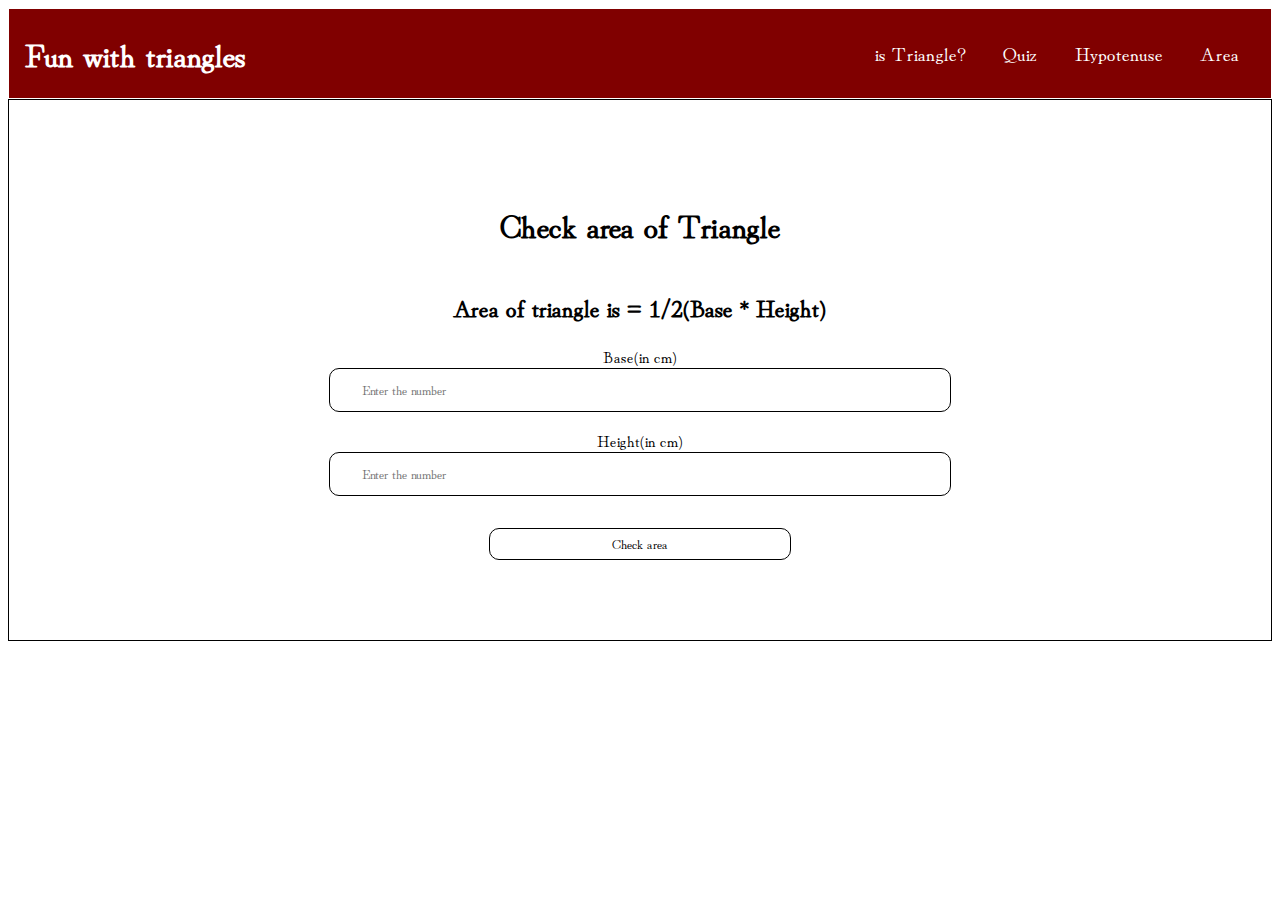
==== area.html @ a75fd476 "first commit" ====
<!DOCTYPE html>
<html lang="en">
  <head>
    <meta charset="UTF-8" />
    <meta http-equiv="X-UA-Compatible" content="IE=edge" />
    <meta name="viewport" content="width=device-width, initial-scale=1.0" />
    <title>Area</title>
    <link rel="stylesheet" href="style.css" />
    <link rel="preconnect" href="https://fonts.googleapis.com" />
    <link rel="preconnect" href="https://fonts.gstatic.com" crossorigin />
    <link
      href="https://fonts.googleapis.com/css2?family=Hina+Mincho&display=swap"
      rel="stylesheet"
    />
  </head>
  <body>
    <header class="header">
      <h1>Fun with triangles</h1>
      <nav class="nav">
        <a class="links" href="index.html">is Triangle?</a>
        <a class="links" href="quiz.html">Quiz</a>
        <a class="links" href="hypotenuse.html">Hypotenuse</a>
        <a class="links" href="area.html">Area</a>
      </nav>
    </header>
    <div class="content">
      <h1>Check area of Triangle</h1>
      <h2>Area of triangle is = 1/2(Base * Height)</h2>
      <label>Base(in cm)</label>
      <input placeholder="Enter the number" class="inputs" type="number" />
      <label>Height(in cm)</label>
      <input placeholder="Enter the number" class="inputs" type="number" />
      <button id="btn">Check area</button>
      <div id="outputArea"></div>
    </div>
    <script src="area.js"></script>
  </body>
</html>
---- style.css ----
* {
  font-family: "Hina Mincho", serif;
}

.content {
  display: flex;
  flex-direction: column;
  border: 1px solid;
  text-align: center;
  justify-content: center;
  padding: 5rem 20rem;
}
.inputs,
.angle-input,
.side_inputs {
  height: 2.5rem;
  outline: none;
  margin-bottom: 1rem;
  border-radius: 10px;
  border: 1px solid;
  padding-left: 2rem;
}

#btn,
#btnHypo,
#submit_answer_btn,
#is_triangle {
  background: transparent;
  height: 2rem;
  text-align: center;
  outline: none;
  border: 1px solid;
  margin: 0 10rem;
  margin-top: 1rem;
  border-radius: 10px;
}

/* quiz */
.header {
  display: flex;
  justify-content: space-between;
  align-items: center;
  border: 1px solid;
  background-color: maroon;
  color: white;
  padding: 0 1rem;
}
.nav {
  /* border: 1px solid; */
}
.links {
  padding: 0 1rem;
  font-size: 1.2rem;
  color: white;
  text-decoration: none;
}
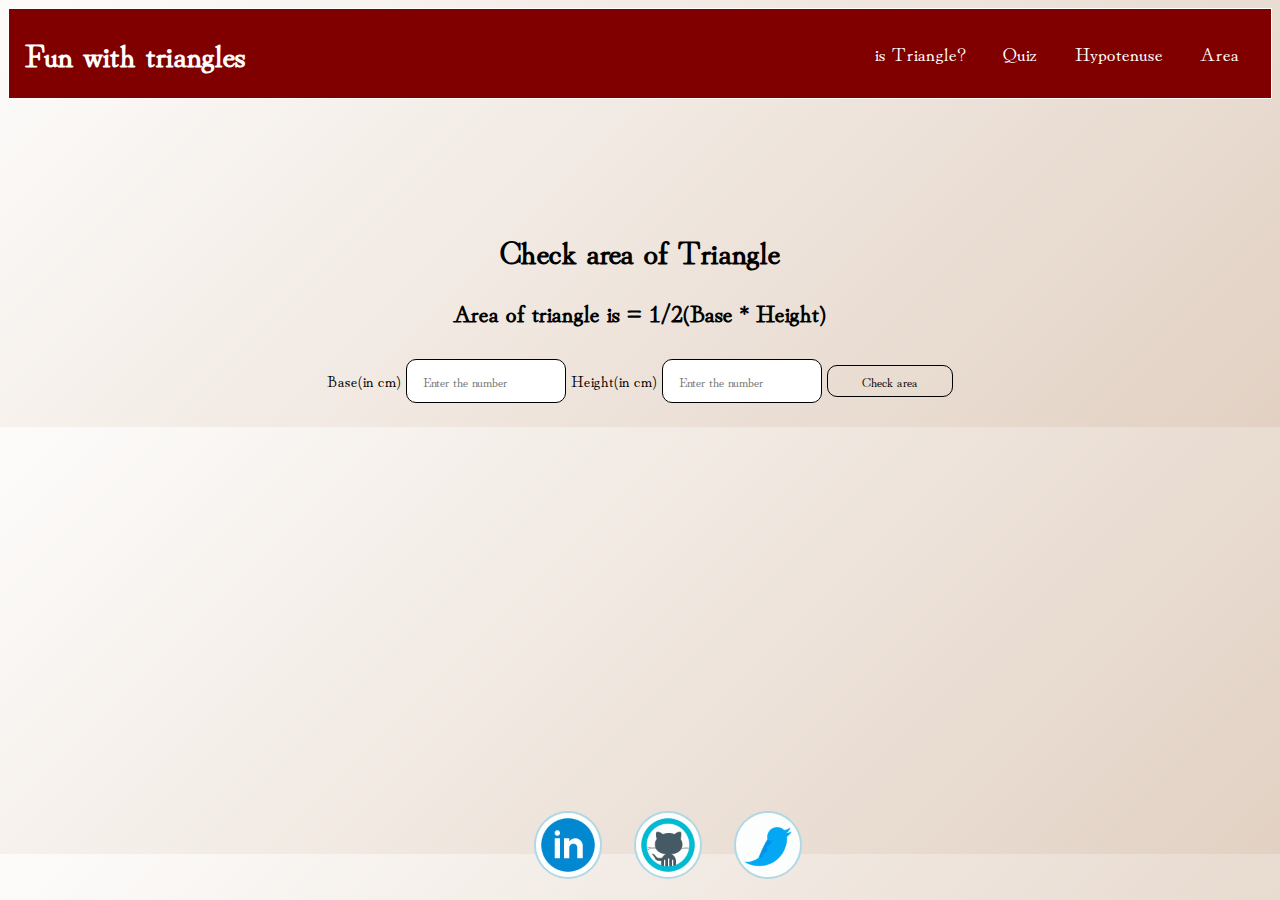
==== commit e3efe96c: "footer fix" ====
--- a/area.html
+++ b/area.html
@@ -33,6 +33,21 @@
       <button id="btn">Check area</button>
       <div id="outputArea"></div>
     </div>
+    <footer class="footer">
+      <div class="foot">
+        <ul class="lists">
+          <li>
+            <img class="list" src="/images/linkedin.gif" alt="" />
+          </li>
+          <li>
+            <img class="list" src="/images/github.gif" alt="" />
+          </li>
+          <li>
+            <img class="list" src="/images/twitter.gif" alt="" />
+          </li>
+        </ul>
+      </div>
+    </footer>
     <script src="area.js"></script>
   </body>
 </html>
--- a/style.css
+++ b/style.css
@@ -1,14 +1,13 @@
 * {
   font-family: "Hina Mincho", serif;
 }
+body {
+  background-image: linear-gradient(135deg, #fdfcfb 0%, #e2d1c3 100%);
+}
 
 .content {
-  display: flex;
-  flex-direction: column;
-  border: 1px solid;
   text-align: center;
-  justify-content: center;
-  padding: 5rem 20rem;
+  margin-top: 8rem;
 }
 .inputs,
 .angle-input,
@@ -18,7 +17,7 @@
   margin-bottom: 1rem;
   border-radius: 10px;
   border: 1px solid;
-  padding-left: 2rem;
+  padding-left: 1rem;
 }
 
 #btn,
@@ -26,11 +25,11 @@
 #submit_answer_btn,
 #is_triangle {
   background: transparent;
+  cursor: pointer;
   height: 2rem;
-  text-align: center;
   outline: none;
+  min-width: 10%;
   border: 1px solid;
-  margin: 0 10rem;
   margin-top: 1rem;
   border-radius: 10px;
 }
@@ -54,3 +53,23 @@
   color: white;
   text-decoration: none;
 }
+.footer {
+  text-align: center;
+}
+.lists {
+  list-style-type: none;
+  display: flex;
+  justify-content: center;
+}
+.list {
+  border: 2px solid lightblue;
+  width: 4rem;
+  height: 4rem;
+  border-radius: 50%;
+  margin: 0 1rem;
+}
+.foot{
+  position: absolute;
+  bottom: 0;
+  width: 100%;
+}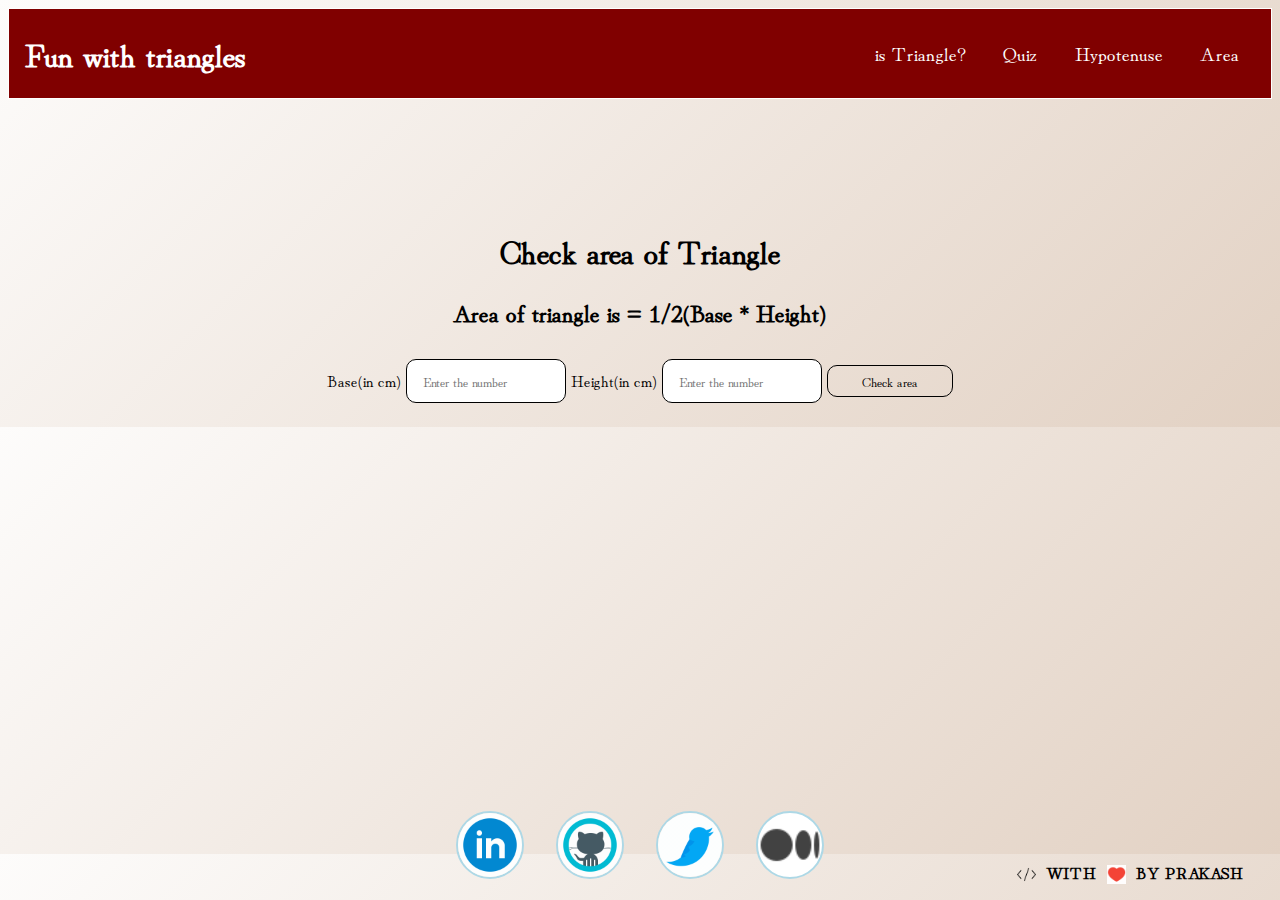
==== commit 5beac9c9: "stylings" ====
--- a/area.html
+++ b/area.html
@@ -36,16 +36,46 @@
     <footer class="footer">
       <div class="foot">
         <ul class="lists">
-          <li>
-            <img class="list" src="/images/linkedin.gif" alt="" />
-          </li>
-          <li>
-            <img class="list" src="/images/github.gif" alt="" />
-          </li>
-          <li>
-            <img class="list" src="/images/twitter.gif" alt="" />
-          </li>
+          <a
+            href="https://www.linkedin.com/in/prakash-agrahari-a5655312b/"
+            target="#"
+          >
+            <li>
+              <img class="list" src="/images/linkedin.gif" alt="" />
+            </li>
+          </a>
+          <a href="https://github.com/prakash855" target="#">
+            <li>
+              <img class="list" src="/images/github.gif" alt="" />
+            </li>
+          </a>
+          <a href="https://twitter.com/PrakashAgrahar3" target="#">
+            <li>
+              <img class="list" src="/images/twitter.gif" alt="" />
+            </li>
+          </a>
+          <a href="https://prakash855.medium.com/" target="#">
+            <li>
+              <img
+                style="background: white"
+                class="list"
+                src="/images/medium.png"
+                alt=""
+              />
+            </li>
+          </a>
         </ul>
+        <p class="intro">
+          &nbsp;<img
+            style="width: 1.2rem"
+            src="/images/code.png"
+            alt=""
+          />&nbsp; WITH &nbsp;<img
+            style="width: 1.2rem"
+            src="/images/heart.gif"
+            alt=""
+          />&nbsp; BY PRAKASH
+        </p>
       </div>
     </footer>
     <script src="area.js"></script>
--- a/style.css
+++ b/style.css
@@ -67,9 +67,24 @@
   height: 4rem;
   border-radius: 50%;
   margin: 0 1rem;
+  cursor: pointer;
 }
 .foot{
   position: absolute;
   bottom: 0;
+  left: -20px;
   width: 100%;
+}
+.intro{
+  position: absolute;
+  display: flex;
+  align-items: flex-end;
+  bottom: 0;
+  right: 1rem;
+  font-weight: 600;
+}
+@media (max-width:670px){
+  .intro{
+    display: none;
+  }
 }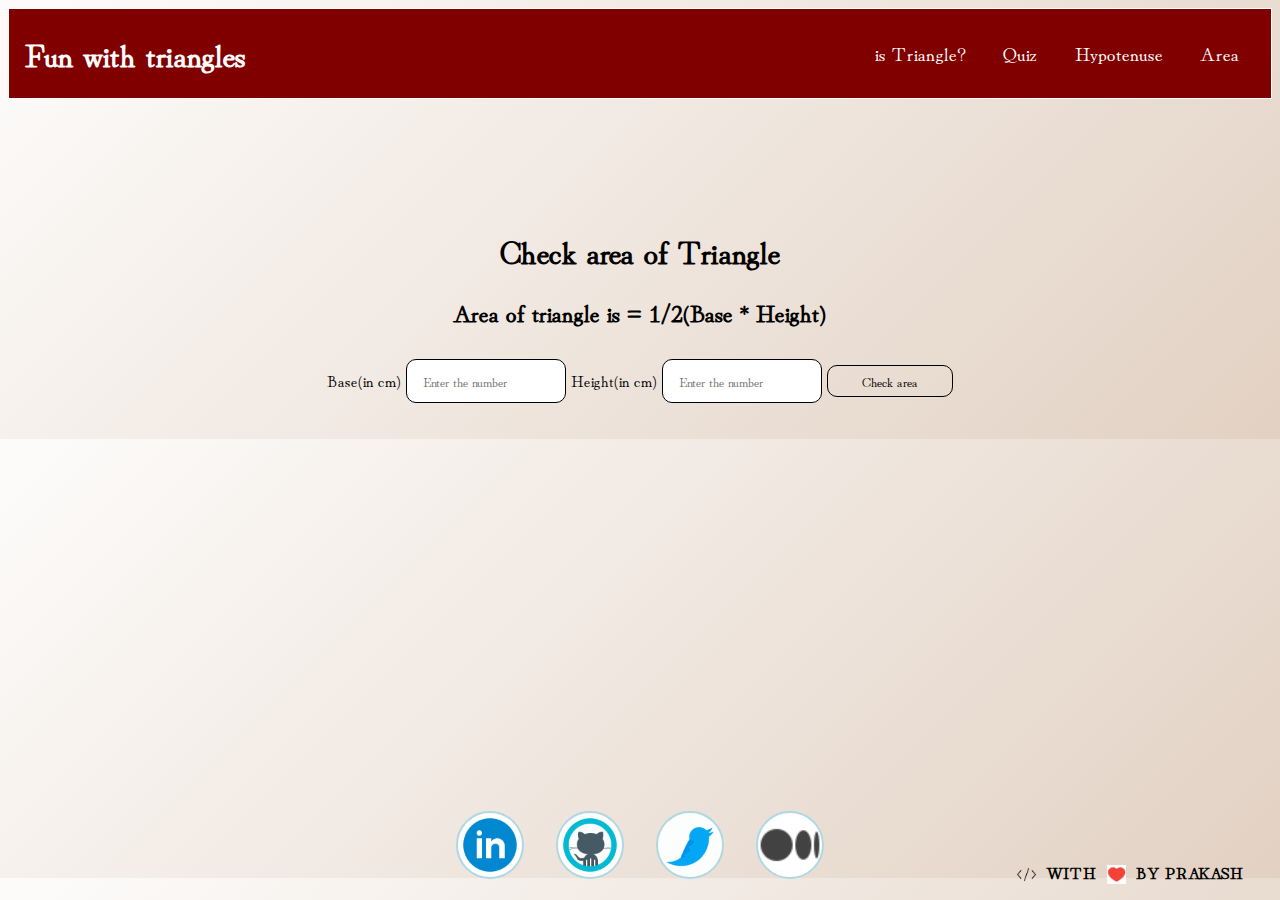
==== commit e43a9c51: "output text" ====
--- a/area.html
+++ b/area.html
@@ -31,7 +31,7 @@
       <label>Height(in cm)</label>
       <input placeholder="Enter the number" class="inputs" type="number" />
       <button id="btn">Check area</button>
-      <div id="outputArea"></div>
+      <h2 id="outputArea"></h2>
     </div>
     <footer class="footer">
       <div class="foot">
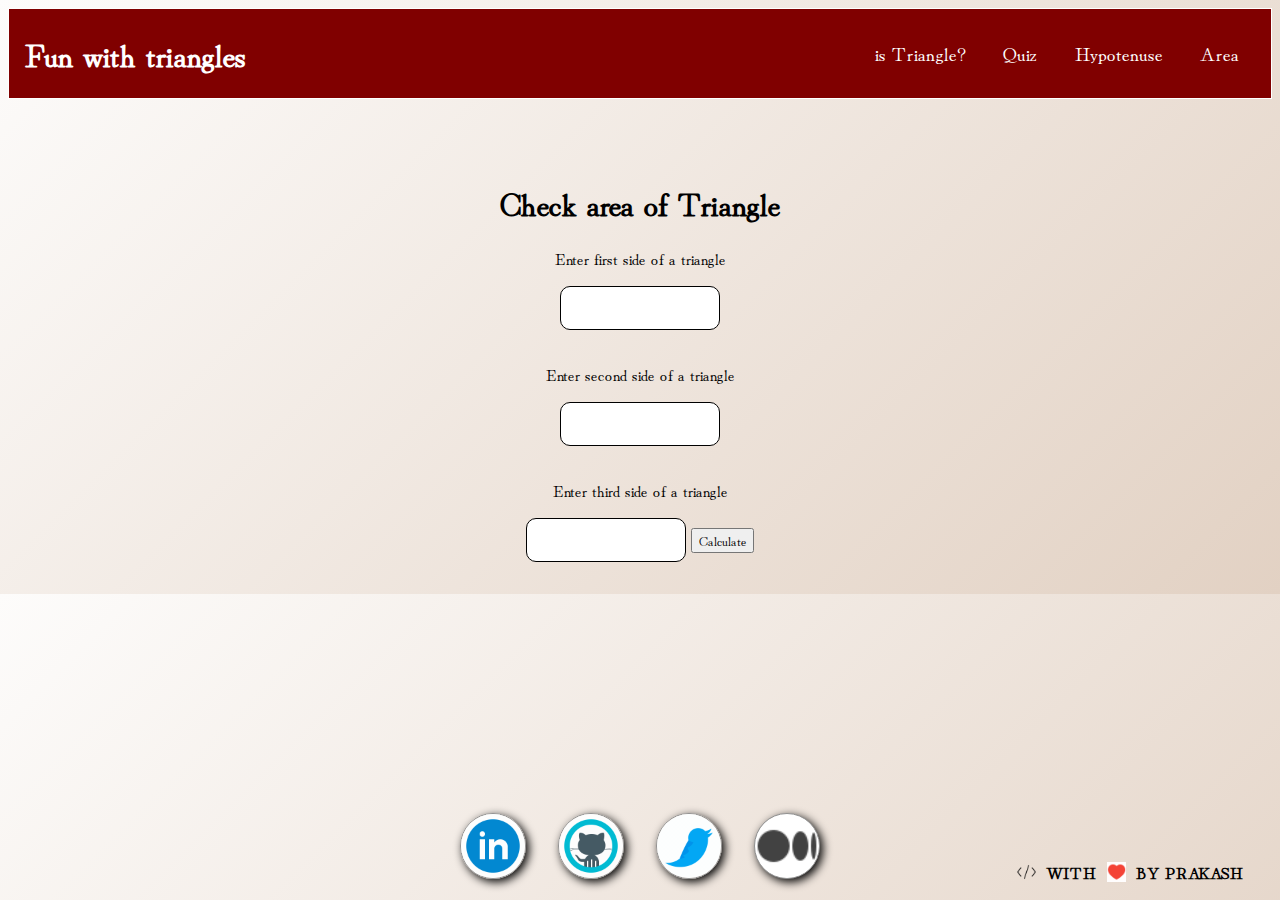
==== commit b65823f0: "area page updated with three inputs" ====
--- a/area.html
+++ b/area.html
@@ -25,13 +25,22 @@
     </header>
     <div class="content">
       <h1>Check area of Triangle</h1>
-      <h2>Area of triangle is = 1/2(Base * Height)</h2>
-      <label>Base(in cm)</label>
-      <input placeholder="Enter the number" class="inputs" type="number" />
-      <label>Height(in cm)</label>
-      <input placeholder="Enter the number" class="inputs" type="number" />
-      <button id="btn">Check area</button>
-      <h2 id="outputArea"></h2>
+      <form id="calculate-area">
+        <label class="input-label" for="first-side">
+          <p>Enter first side of a triangle</p>
+          <input class="inputs" required type="number" id="first-side" />
+        </label>
+        <label class="input-label" for="second-side">
+          <p>Enter second side of a triangle</p>
+          <input class="inputs" required type="number" id="second-side" />
+        </label>
+        <label class="input-label" for="third-side">
+          <p>Enter third side of a triangle</p>
+          <input class="inputs" required type="number" id="third-side" />
+        </label>
+        <button class="btn" type="submit">Calculate</button>
+        <p class="output calculate-area-output" id="output"></p>
+      </form>
     </div>
     <footer class="footer">
       <div class="foot">
--- a/style.css
+++ b/style.css
@@ -7,7 +7,7 @@
 
 .content {
   text-align: center;
-  margin-top: 8rem;
+  margin-top: 5rem;
 }
 .inputs,
 .angle-input,
@@ -62,12 +62,13 @@
   justify-content: center;
 }
 .list {
-  border: 2px solid lightblue;
+  border: 1px solid rgb(145, 145, 145);
   width: 4rem;
   height: 4rem;
   border-radius: 50%;
   margin: 0 1rem;
   cursor: pointer;
+  box-shadow: 3px 3px 10px #000;
 }
 .foot{
   position: absolute;
@@ -78,7 +79,7 @@
 .intro{
   position: absolute;
   display: flex;
-  align-items: flex-end;
+  align-items: center;
   bottom: 0;
   right: 1rem;
   font-weight: 600;
